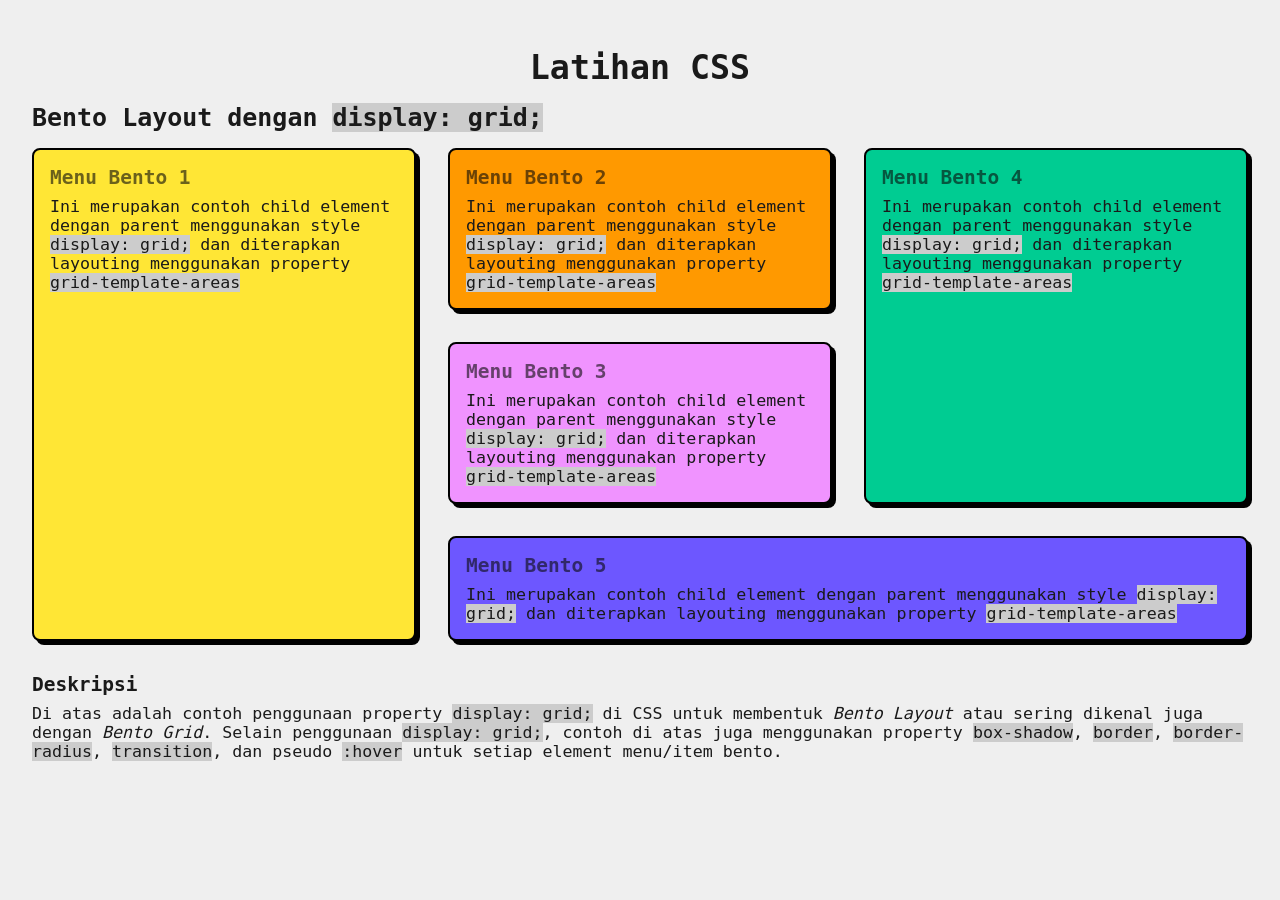
==== latihan-5/index.html @ b780ba28 "add: latihan 5 grid example" ====
<!doctype html>
<html lang="en">
    <head>
        <meta name="author" content="navetacandra" />
        <title>Naveta Candra Chairullah - Latihan 5</title>
        <!-- Internal CSS -->
        <style>
            * {
                margin: 0;
                padding: 0;
                box-sizing: border-box;
            }

            body {
                font-family: monospace;
                background-color: #efefef;
                color: #1a1a1a;
                padding: 2rem;
                font-size: 1.28em;
            }

            h1 {
                text-align: center;
                margin: 1rem 0;
            }
        </style>

        <!-- External CSS -->
        <link rel="stylesheet" href="./style.css" />
    </head>
    <body>
        <h1>Latihan CSS</h1>

        <section>
            <h2>Bento Layout dengan <code>display: grid;</code></h2>
            <div class="bento-layout">
                <div>
                    <h3>Menu Bento 1</h3>
                    <p>
                        Ini merupakan contoh child element dengan parent
                        menggunakan style <code>display: grid;</code> dan
                        diterapkan layouting menggunakan property
                        <code>grid-template-areas</code>
                    </p>
                </div>
                <div>
                    <h3>Menu Bento 2</h3>
                    <p>
                        Ini merupakan contoh child element dengan parent
                        menggunakan style <code>display: grid;</code> dan
                        diterapkan layouting menggunakan property
                        <code>grid-template-areas</code>
                    </p>
                </div>
                <div>
                    <h3>Menu Bento 3</h3>
                    <p>
                        Ini merupakan contoh child element dengan parent
                        menggunakan style <code>display: grid;</code> dan
                        diterapkan layouting menggunakan property
                        <code>grid-template-areas</code>
                    </p>
                </div>
                <div>
                    <h3>Menu Bento 4</h3>
                    <p>
                        Ini merupakan contoh child element dengan parent
                        menggunakan style <code>display: grid;</code> dan
                        diterapkan layouting menggunakan property
                        <code>grid-template-areas</code>
                    </p>
                </div>
                <div>
                    <h3>Menu Bento 5</h3>
                    <p>
                        Ini merupakan contoh child element dengan parent
                        menggunakan style <code>display: grid;</code> dan
                        diterapkan layouting menggunakan property
                        <code>grid-template-areas</code>
                    </p>
                </div>
            </div>

            <div class="deskripsi">
                <h3>Deskripsi</h3>
                <p>
                    Di atas adalah contoh penggunaan property
                    <code>display: grid;</code> di CSS untuk membentuk
                    <i>Bento Layout</i> atau sering dikenal juga dengan
                    <i>Bento Grid</i>. Selain penggunaan
                    <code>display: grid;</code>, contoh di atas juga menggunakan
                    property <code>box-shadow</code>, <code>border</code>,
                    <code>border-radius</code>, <code>transition</code>, dan
                    pseudo <code>:hover</code> untuk setiap element menu/item
                    bento.
                </p>
            </div>
        </section>
    </body>
</html>
---- latihan-5/style.css ----
code {
    background-color: #ccc;
}

h2 {
    margin-bottom: 1rem;
}

.deskripsi {
    margin: 2rem 0;
}

.deskripsi h3 {
    margin-bottom: 0.5rem;
}

.bento-layout {
    display: grid;
    gap: 2rem;
    grid-template-areas:
        "a b d"
        "a c d"
        "a e e";
    grid-template-rows: auto;
    grid-template-columns: repeat(3, 1fr);
}

.bento-layout > :nth-child(1) {
    grid-area: a;
    background-color: #ffe635;
}
.bento-layout > :nth-child(2) {
    grid-area: b;
    background-color: #f90;
}
.bento-layout > :nth-child(3) {
    grid-area: c;
    background-color: #f093ff;
}
.bento-layout > :nth-child(4) {
    grid-area: d;
    background-color: #00cc92;
}
.bento-layout > :nth-child(5) {
    grid-area: e;
    background-color: #6d57ff;
}

.bento-layout > div {
    border: 2px solid #000;
    box-shadow: 4px 4px 0 0 #000;
    border-radius: 8px;
    padding: 1rem;
    transition: all ease 0.15s;
}

.bento-layout > div:hover {
    box-shadow: 2px 2px 0 0 #000;
}

.bento-layout h3 {
    color: #0a0a0a;
    opacity: 0.6;
    margin-bottom: 0.5rem;
}
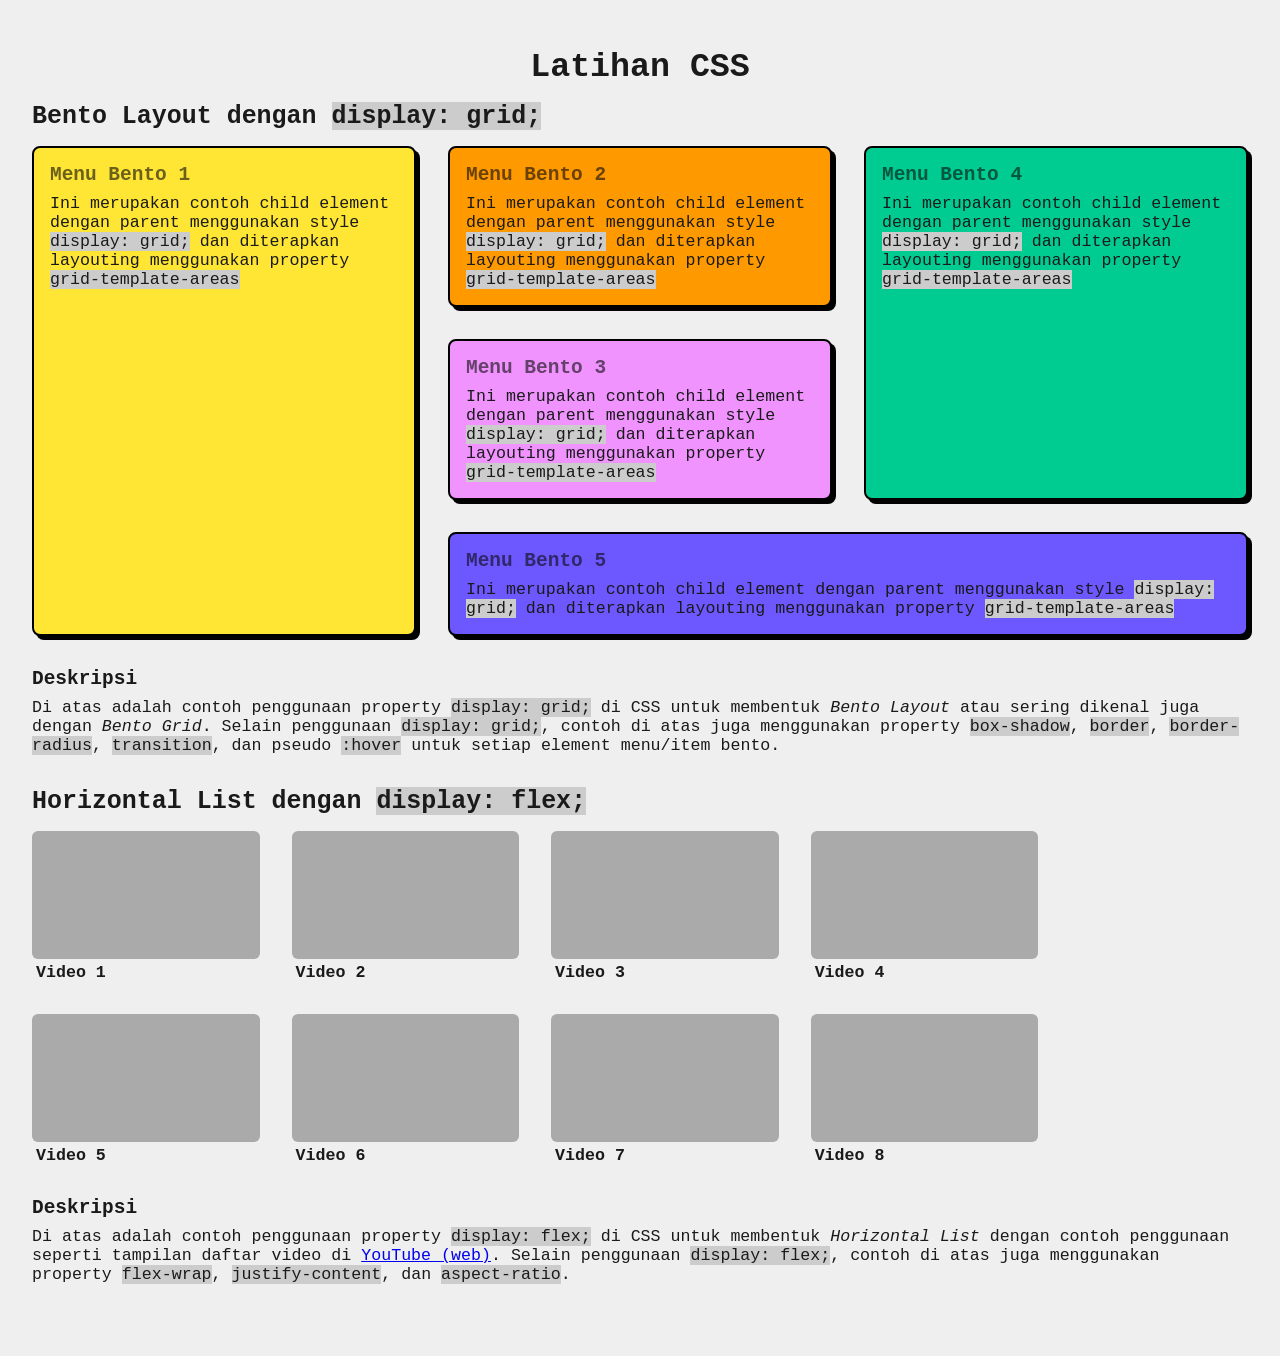
==== commit b83b019e: "add: latihan 5 flex example" ====
--- a/latihan-5/index.html
+++ b/latihan-5/index.html
@@ -96,5 +96,56 @@
                 </p>
             </div>
         </section>
+
+        <section>
+            <h2>Horizontal List dengan <code>display: flex;</code></h2>
+            <div class="horizontal-list">
+                <div class="video">
+                    <div class="thumbnail"></div>
+                    <p>Video 1</p>
+                </div>
+                <div class="video">
+                    <div class="thumbnail"></div>
+                    <p>Video 2</p>
+                </div>
+                <div class="video">
+                    <div class="thumbnail"></div>
+                    <p>Video 3</p>
+                </div>
+                <div class="video">
+                    <div class="thumbnail"></div>
+                    <p>Video 4</p>
+                </div>
+                <div class="video">
+                    <div class="thumbnail"></div>
+                    <p>Video 5</p>
+                </div>
+                <div class="video">
+                    <div class="thumbnail"></div>
+                    <p>Video 6</p>
+                </div>
+                <div class="video">
+                    <div class="thumbnail"></div>
+                    <p>Video 7</p>
+                </div>
+                <div class="video">
+                    <div class="thumbnail"></div>
+                    <p>Video 8</p>
+                </div>
+            </div>
+            <div class="deskripsi">
+                <h3>Deskripsi</h3>
+                <p>
+                    Di atas adalah contoh penggunaan property
+                    <code>display: flex;</code> di CSS untuk membentuk
+                    <i>Horizontal List</i> dengan contoh penggunaan seperti
+                    tampilan daftar video di
+                    <a href="https://youtube.com">YouTube (web)</a>. Selain
+                    penggunaan <code>display: flex;</code>, contoh di atas juga
+                    menggunakan property <code>flex-wrap</code>,
+                    <code>justify-content</code>, dan <code>aspect-ratio</code>.
+                </p>
+            </div>
+        </section>
     </body>
 </html>
--- a/latihan-5/style.css
+++ b/latihan-5/style.css
@@ -63,3 +63,23 @@
     opacity: 0.6;
     margin-bottom: 0.5rem;
 }
+
+.horizontal-list {
+    display: flex;
+    justify-content: start;
+    gap: 2rem;
+    font-weight: bold;
+    flex-wrap: wrap;
+}
+
+.thumbnail {
+    background-color: #aaa;
+    height: 8rem;
+    aspect-ratio: 16/9;
+    border-radius: 6px;
+    margin-bottom: 0.25rem;
+}
+
+.video p {
+    padding: 0 0.25rem;
+}
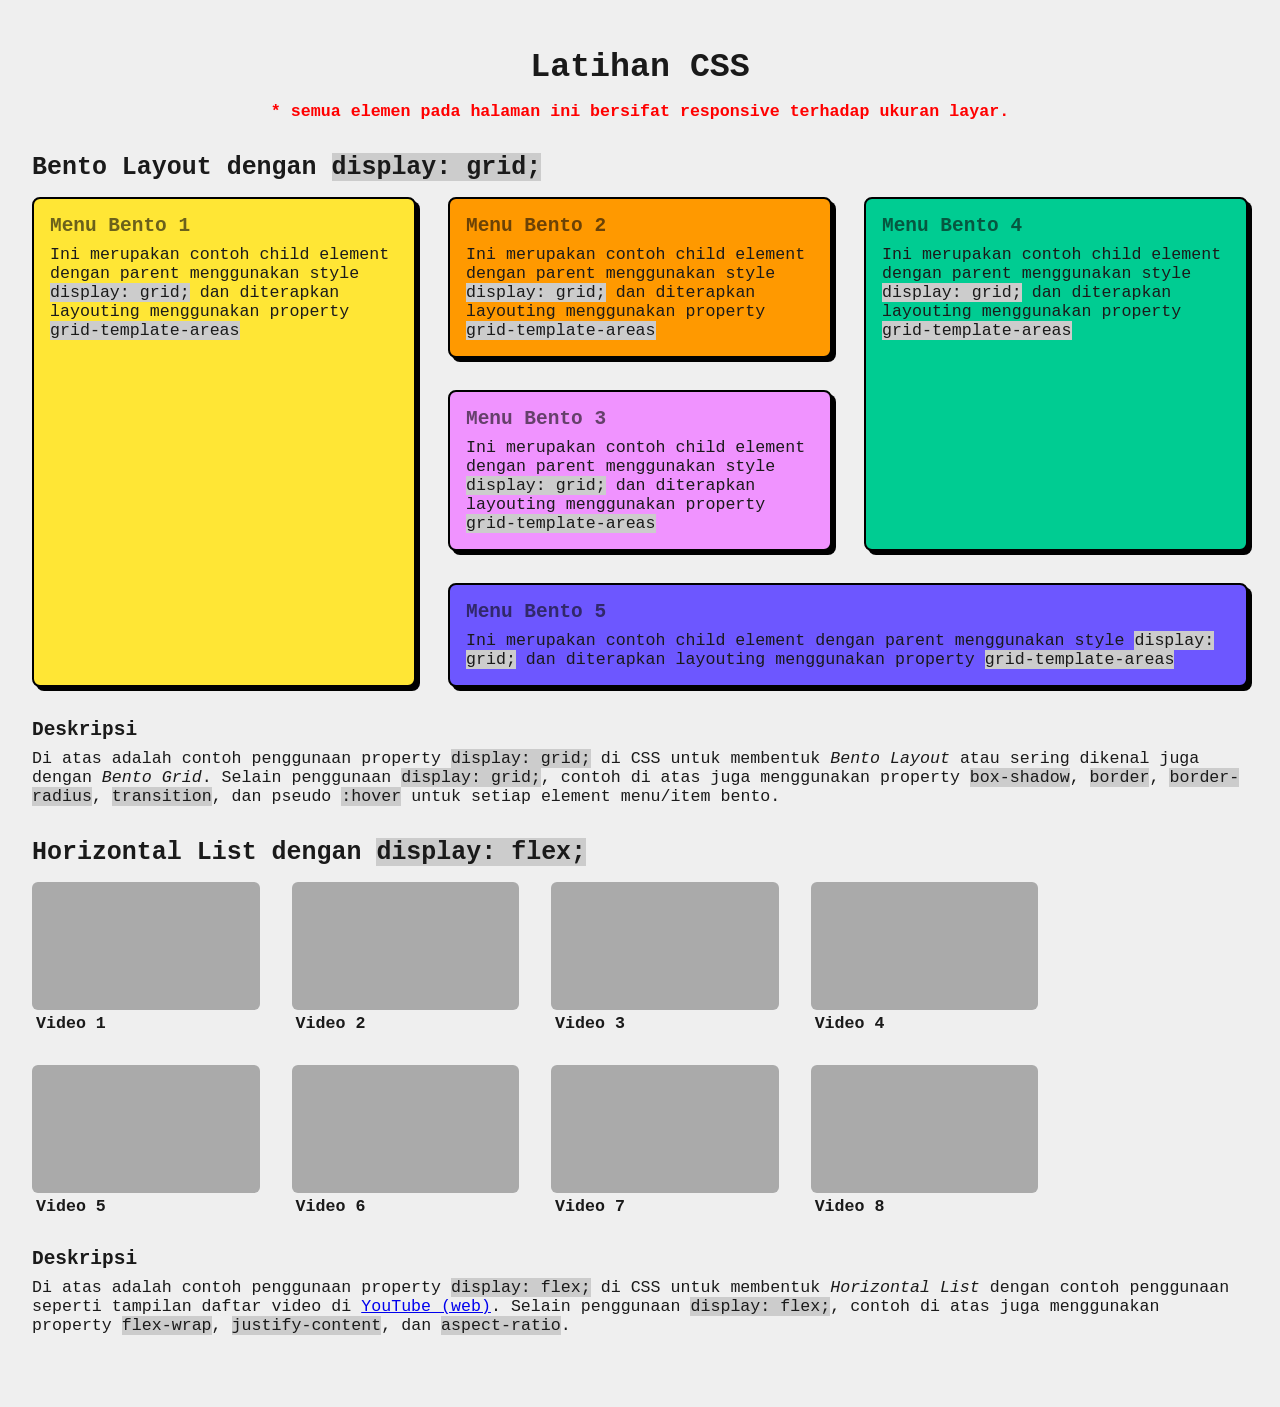
==== commit 50929aa2: "add: latihan 5 additional info" ====
--- a/latihan-5/index.html
+++ b/latihan-5/index.html
@@ -29,7 +29,13 @@
         <link rel="stylesheet" href="./style.css" />
     </head>
     <body>
-        <h1>Latihan CSS</h1>
+        <header style="margin-bottom: 2rem; text-align: center">
+            <h1>Latihan CSS</h1>
+            <p style="color: red; font-weight: bold; font-size: 1em">
+                * semua elemen pada halaman ini bersifat responsive terhadap
+                ukuran layar.
+            </p>
+        </header>
 
         <section>
             <h2>Bento Layout dengan <code>display: grid;</code></h2>
--- a/latihan-5/style.css
+++ b/latihan-5/style.css
@@ -83,3 +83,35 @@
 .video p {
     padding: 0 0.25rem;
 }
+
+@media screen and (max-width: 768px) {
+    .bento-layout {
+        grid-template-areas:
+            "a a"
+            "b c"
+            "d e";
+        grid-template-rows: auto;
+        grid-template-columns: repeat(2, 1fr);
+    }
+
+    .horizontal-list {
+        justify-content: space-around;
+    }
+
+    .thumbnail {
+        height: 6rem;
+    }
+}
+
+@media screen and (max-width: 576px) {
+    .bento-layout {
+        grid-template-areas:
+            "a"
+            "b"
+            "c"
+            "d"
+            "e";
+        grid-template-rows: auto;
+        grid-template-columns: 1fr;
+    }
+}
